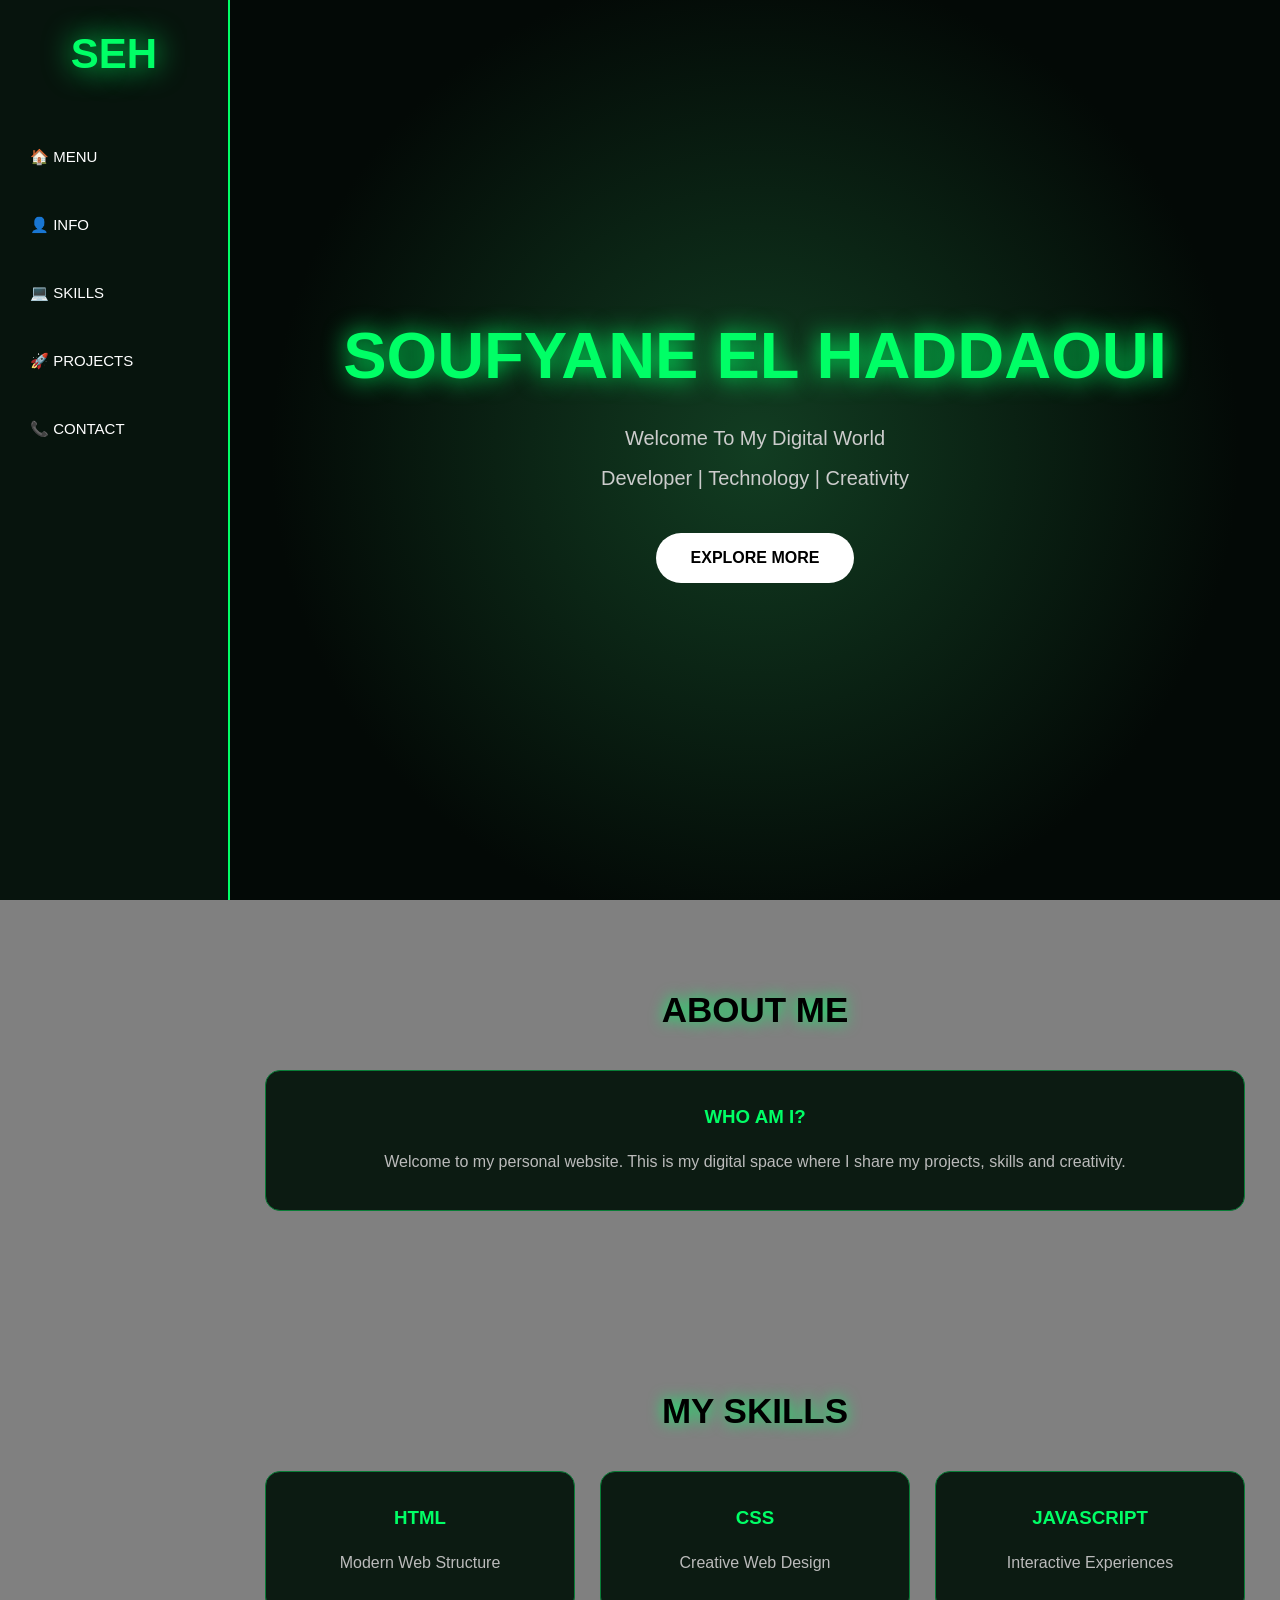
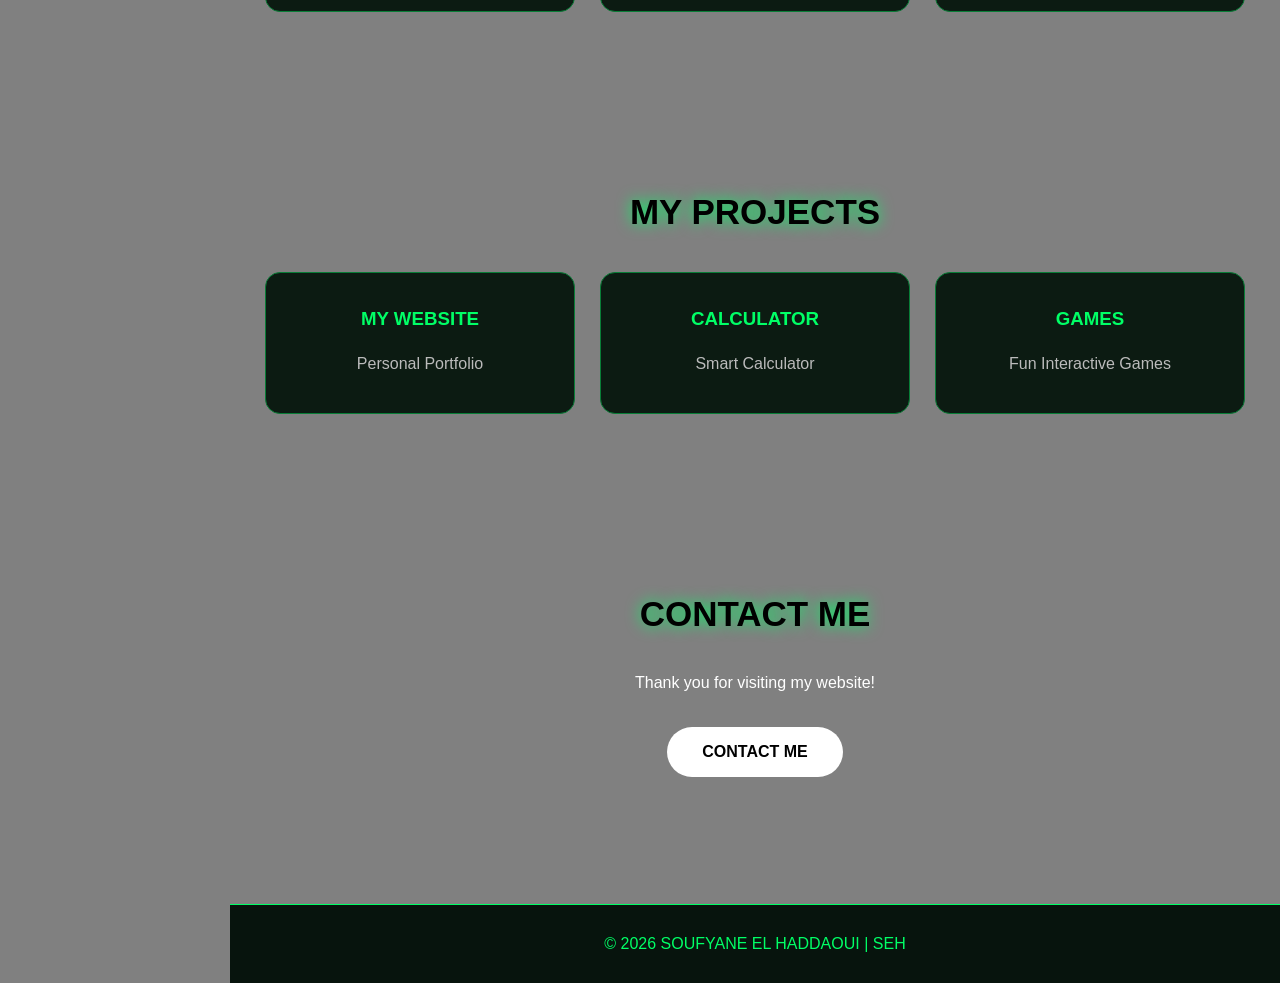
==== ABOUT.html @ 896454d3 "first commit" ====
<!DOCTYPE html>
<html>
<head>
<meta charset="UTF-8">
<title>soufyane el haddaoui</title>
<link rel="icon" href="IMAGES/1793704644158.jpg">
<style>
* {
    margin: 0;padding: 0;box-sizing: border-box;font-family: Arial, sans-serif;
    scroll-behavior: smooth;
}

body {background: grey;color: white; 
}

/* SIDEBAR */
.sidebar { position: fixed; left: 0;top: 0;width: 230px;
    height: 100vh; background: #07140d; border-right: 2px solid #00ff66; padding: 30px 15px;z-index: 1000;transition: 0.4s;
}

.logo {
    text-align: center;color: #00ff66;font-size: 42px;
    font-weight: bold;text-shadow: 0 0 30px #00ff66;margin-bottom: 55px;
}

.sidebar nav {
    display: flex;flex-direction: column;gap: 20px;
}

.sidebar nav a {
    color: white;
    text-decoration: none;
    padding: 15px;
    border-radius: 10px;
    transition: 0.3s;
    font-size: 15px;
}

.sidebar nav a:hover {
    background: #00ff66;
    color: black;
    box-shadow: 0 0 20px #00ff66;
    transform: translateX(5px);
}

/* MENU BUTTON */

.menu-btn {
    display: none;
    position: fixed;
    top: 15px;
    left: 15px;
    z-index: 1100;
    background: #00ff66;
    color: black;
    border: none;
    padding: 15px 15px;
    border-radius: 8px;
    font-size: 22px;
    cursor: pointer;
}

/* MAIN CONTENT */

main {
    margin-left: 230px;
}

/* HERO */

.hero {
    min-height: 100vh;
    display: flex;
    flex-direction: column;
    justify-content: center;
    align-items: center;
    text-align: center;
    padding: 40px 20px;

    background:
    radial-gradient(circle, #123d22 0%, #030906 70%);
}

.hero h1 {
    font-size: clamp(35px, 6vw, 65px);
    color: #00ff66;
    text-shadow: 0 0 25px #00ff66;
    margin-bottom: 25px;
}

.hero p {
    color: #ccc;
    font-size: 20px;
    line-height: 2;
}

.btn {
    display: inline-block;
    margin-top: 35px;
    padding: 16px 35px;
    background: white;
    color: black;
    text-decoration: none;
    border-radius: 30px;
    font-weight: bold;
    transition: 0.3s;
}

.btn:hover {
    background: white;
    box-shadow: 0 0 30px #00ff66;
    transform: scale(1.08);
}

/* SECTIONS */

section {
    padding: 90px 35px;
    text-align: center;
    min-height: 400px;
}

h2 {
    color: black;
    font-size: 35px;
    margin-bottom: 40px;
    text-shadow: 0 0 15px #00ff66;
}

/* CARDS */

.cards {
    display: grid;
    grid-template-columns: repeat(
        auto-fit,
        minmax(200px, 1fr)
    );
    gap: 25px;
}

.card {
    background: #0c1b12;
    padding: 35px 20px;
    border: 1px solid #087d36;
    border-radius: 15px;
    transition: 0.3s;
}

.card:hover {
    transform: translateY(-10px);
    box-shadow: 0 0 25px #00ff6655;
    border-color: #00ff66;
}

.card h3 {
    color: #00ff66;
    margin-bottom: 20px;
}

.card p {
    color: #bbb;
    line-height: 1.7;
}

/* FOOTER */

footer {
    text-align: center;
    padding: 30px;
    background: #07140d;
    color: #00ff66;
    border-top: 1px solid #00ff66;
}

/* MOBILE */

@media(max-width: 768px) {

    .sidebar {
        width: 230px;
        transform: translateX(-100%);
    }

    .sidebar.active {
        transform: translateX(0);
    }

    .menu-btn {
        display: block;
    }

    main {
        margin-left: 0;
    }

    .hero {
        padding: 80px 20px;
    }

    .hero h1 {
        font-size: 38px;
    }

    section {
        padding: 70px 20px;
    }
}

</style>
</head>

<body>

<!-- MENU BUTTON -->

<button class="menu-btn" onclick="toggleMenu2()">
☰
</button>
<!-- SIDEBAR -->
<aside class="sidebar" id="sidebar">
    <div class="logo">SEH</div>
    <nav>
        <a href="index.html" onclick="closeMenu()">🏠 MENU</a>
        <a href="#about" onclick="closeMenu()">👤 INFO</a>
        <a href="#skills" onclick="closeMenu()">💻 SKILLS</a>
        <a href="#projects" onclick="closeMenu()">🚀 PROJECTS</a>
        <a href="#contact" onclick="closeMenu()">📞 CONTACT</a>
    </nav>
</aside>
<!-- MAIN -->
<main>
    <!-- HOME -->
    <div class="hero" id="home">
        <h1>SOUFYANE EL HADDAOUI</h1>
        <p>
            Welcome To My Digital World
            <br>
            Developer | Technology | Creativity
        </p>
        <a href="#about" class="btn">
            EXPLORE MORE
        </a>
    </div>
    <!-- ABOUT -->
    <section id="about">
        <h2>ABOUT ME</h2>
        <div class="card">
            <h3>WHO AM I?</h3>
            <p>
                Welcome to my personal website.
                This is my digital space where
                I share my projects, skills
                and creativity.
            </p>
        </div>
    </section>
    <!-- SKILLS -->
    <section id="skills">
        <h2>MY SKILLS</h2>
        <div class="cards">
            <div class="card">
                <h3>HTML</h3>
                <p>Modern Web Structure</p>
            </div>
            <div class="card">
                <h3>CSS</h3>
                <p>Creative Web Design</p>
            </div>
            <div class="card">
                <h3>JAVASCRIPT</h3>
                <p>Interactive Experiences</p>
            </div>
        </div>
    </section>
    <!-- PROJECTS -->
    <section id="projects">
        <h2>MY PROJECTS</h2>
        <div class="cards">
            <div class="card">
                <h3>MY WEBSITE</h3>
                <p>Personal Portfolio</p>
            </div>
            <div class="card">
                <h3>CALCULATOR</h3>
                <p>Smart Calculator</p>
            </div>
            <div class="card">
                <h3>GAMES</h3>
                <p>Fun Interactive Games</p>
            </div>
        </div>
    </section>
    <!-- CONTACT -->
    <section id="contact">
        <h2>CONTACT ME</h2>
        <p>Thank you for visiting my website!</p>
        <a href="mailto:your@email.com" class="btn">
            CONTACT ME
        </a>
    </section>
    <footer>
        © 2026 SOUFYANE EL HADDAOUI | SEH
    </footer>
</main>
<script>
function toggleMenu2() {
    document.getElementById("sidebar")
    .classList.toggle("active");
}
function closeMenu() {
    if (window.innerWidth <= 768) {
        document.getElementById("sidebar")
        .classList.remove("active");
    }
}
</script>
</body>
</html>
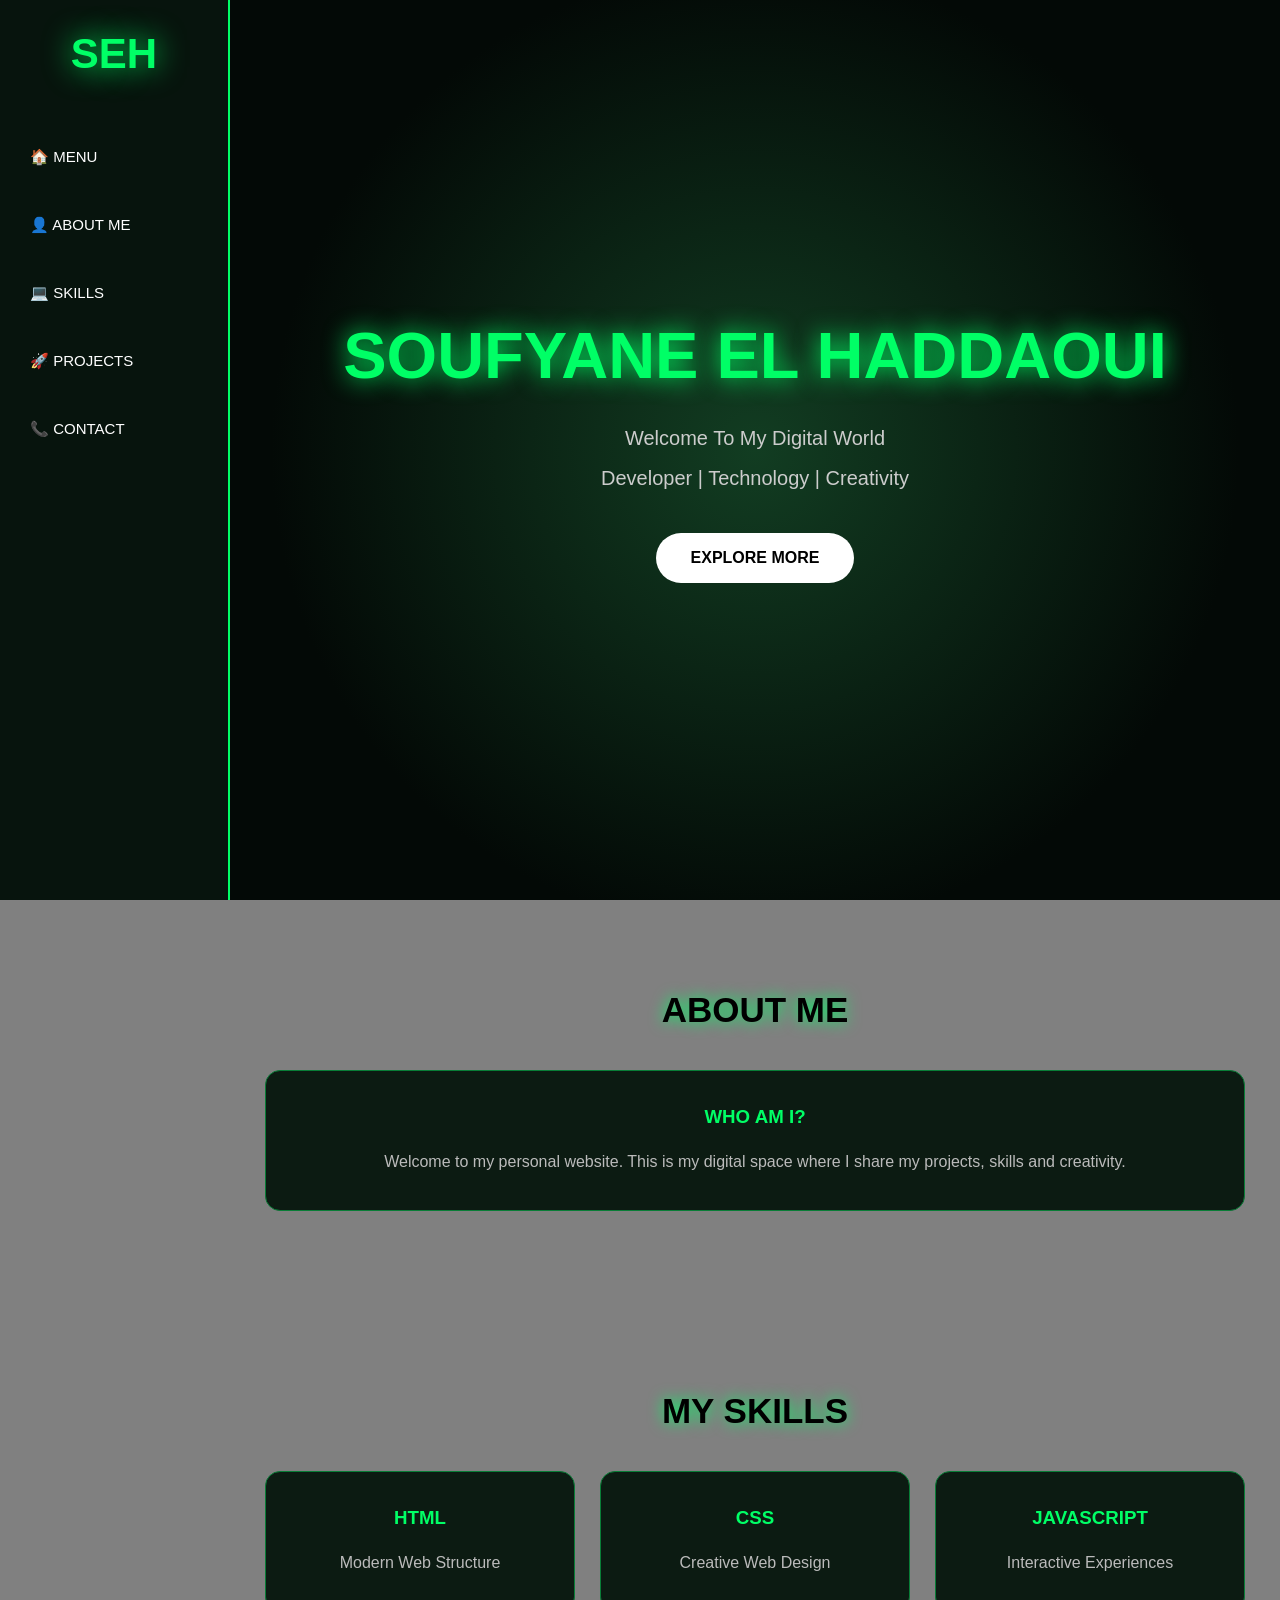
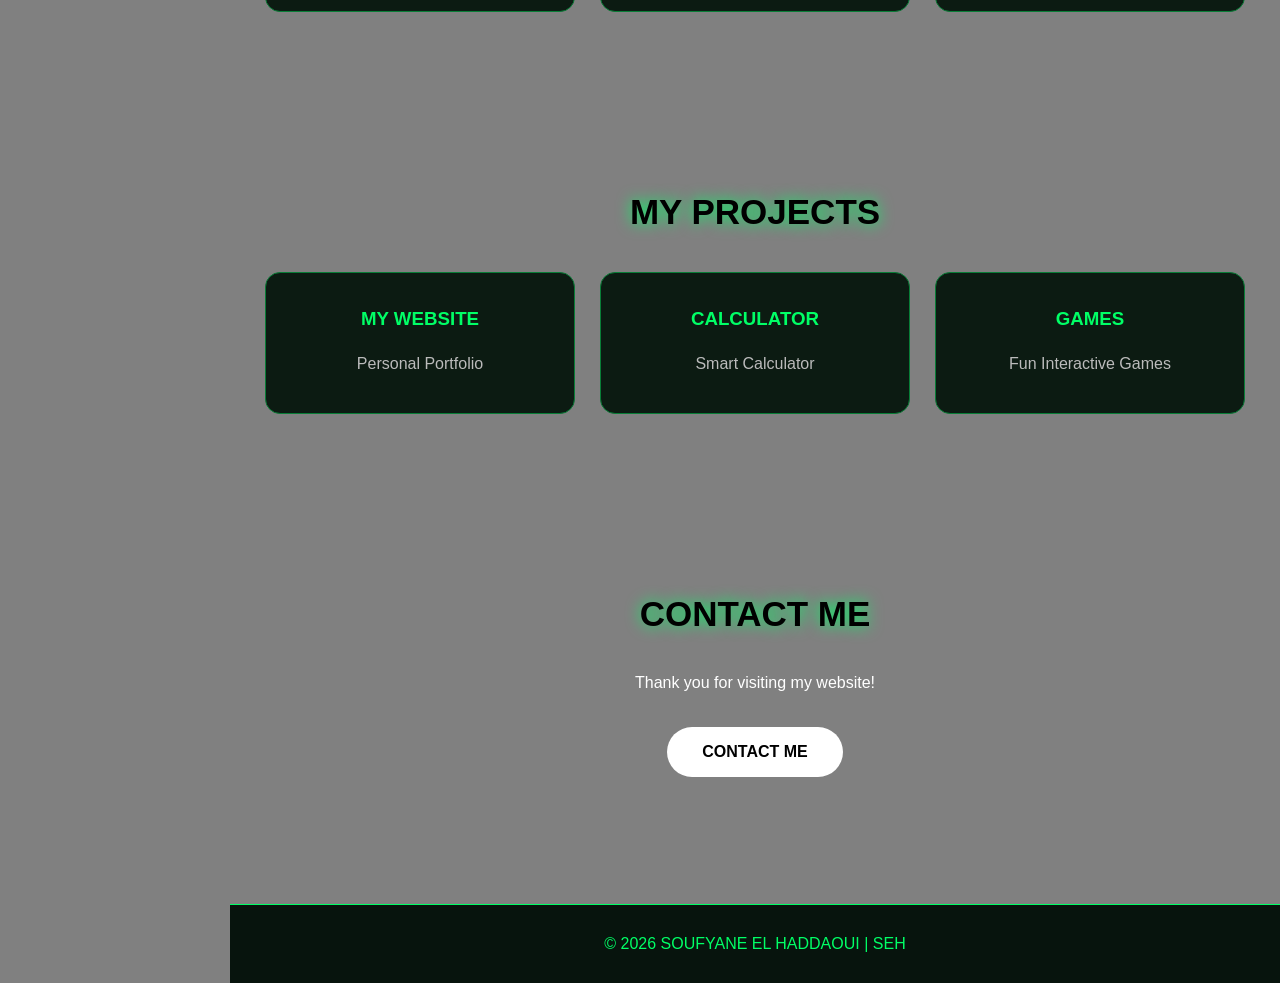
==== commit 9eb59435: "global" ====
--- a/ABOUT.html
+++ b/ABOUT.html
@@ -221,7 +221,7 @@
     <div class="logo">SEH</div>
     <nav>
         <a href="index.html" onclick="closeMenu()">🏠 MENU</a>
-        <a href="#about" onclick="closeMenu()">👤 INFO</a>
+        <a href="#about" onclick="closeMenu()">👤 ABOUT ME</a>
         <a href="#skills" onclick="closeMenu()">💻 SKILLS</a>
         <a href="#projects" onclick="closeMenu()">🚀 PROJECTS</a>
         <a href="#contact" onclick="closeMenu()">📞 CONTACT</a>
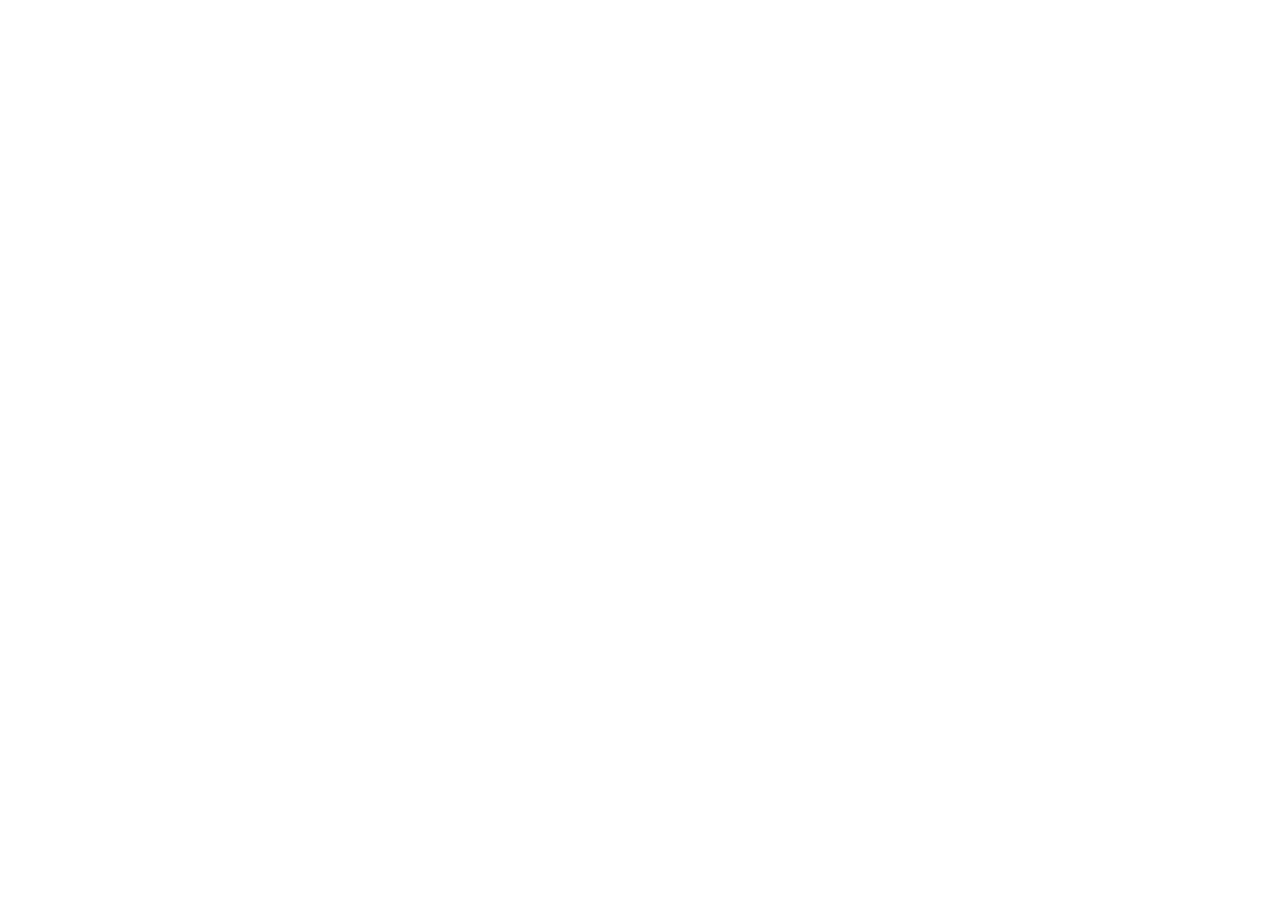
==== commit 40715cf0: "Add files via upload" ====
--- a/ABOUT.html
+++ b/ABOUT.html
@@ -1,215 +1,32 @@
 <!DOCTYPE html>
-<html>
+<html lang="en" style="scroll-behavior:smooth">
 <head>
 <meta charset="UTF-8">
-<title>soufyane el haddaoui</title>
-<link rel="icon" href="IMAGES/1793704644158.jpg">
-<style>
-* {
-    margin: 0;padding: 0;box-sizing: border-box;font-family: Arial, sans-serif;
-    scroll-behavior: smooth;
-}
-
-body {background: grey;color: white; 
-}
-
-/* SIDEBAR */
-.sidebar { position: fixed; left: 0;top: 0;width: 230px;
-    height: 100vh; background: #07140d; border-right: 2px solid #00ff66; padding: 30px 15px;z-index: 1000;transition: 0.4s;
-}
-
-.logo {
-    text-align: center;color: #00ff66;font-size: 42px;
-    font-weight: bold;text-shadow: 0 0 30px #00ff66;margin-bottom: 55px;
-}
-
-.sidebar nav {
-    display: flex;flex-direction: column;gap: 20px;
-}
-
-.sidebar nav a {
-    color: white;
-    text-decoration: none;
-    padding: 15px;
-    border-radius: 10px;
-    transition: 0.3s;
-    font-size: 15px;
-}
-
-.sidebar nav a:hover {
-    background: #00ff66;
-    color: black;
-    box-shadow: 0 0 20px #00ff66;
-    transform: translateX(5px);
-}
-
-/* MENU BUTTON */
-
-.menu-btn {
-    display: none;
-    position: fixed;
-    top: 15px;
-    left: 15px;
-    z-index: 1100;
-    background: #00ff66;
-    color: black;
-    border: none;
-    padding: 15px 15px;
-    border-radius: 8px;
-    font-size: 22px;
-    cursor: pointer;
-}
-
-/* MAIN CONTENT */
-
-main {
-    margin-left: 230px;
-}
-
-/* HERO */
-
-.hero {
-    min-height: 100vh;
-    display: flex;
-    flex-direction: column;
-    justify-content: center;
-    align-items: center;
-    text-align: center;
-    padding: 40px 20px;
-
-    background:
-    radial-gradient(circle, #123d22 0%, #030906 70%);
-}
-
-.hero h1 {
-    font-size: clamp(35px, 6vw, 65px);
-    color: #00ff66;
-    text-shadow: 0 0 25px #00ff66;
-    margin-bottom: 25px;
-}
-
-.hero p {
-    color: #ccc;
-    font-size: 20px;
-    line-height: 2;
-}
-
-.btn {
-    display: inline-block;
-    margin-top: 35px;
-    padding: 16px 35px;
-    background: white;
-    color: black;
-    text-decoration: none;
-    border-radius: 30px;
-    font-weight: bold;
-    transition: 0.3s;
-}
-
-.btn:hover {
-    background: white;
-    box-shadow: 0 0 30px #00ff66;
-    transform: scale(1.08);
-}
-
-/* SECTIONS */
-
-section {
-    padding: 90px 35px;
-    text-align: center;
-    min-height: 400px;
-}
-
-h2 {
-    color: black;
-    font-size: 35px;
-    margin-bottom: 40px;
-    text-shadow: 0 0 15px #00ff66;
-}
-
-/* CARDS */
-
-.cards {
-    display: grid;
-    grid-template-columns: repeat(
-        auto-fit,
-        minmax(200px, 1fr)
-    );
-    gap: 25px;
-}
-
-.card {
-    background: #0c1b12;
-    padding: 35px 20px;
-    border: 1px solid #087d36;
-    border-radius: 15px;
-    transition: 0.3s;
-}
-
-.card:hover {
-    transform: translateY(-10px);
-    box-shadow: 0 0 25px #00ff6655;
-    border-color: #00ff66;
-}
-
-.card h3 {
-    color: #00ff66;
-    margin-bottom: 20px;
-}
-
-.card p {
-    color: #bbb;
-    line-height: 1.7;
-}
-
-/* FOOTER */
-
-footer {
-    text-align: center;
-    padding: 30px;
-    background: #07140d;
-    color: #00ff66;
-    border-top: 1px solid #00ff66;
-}
-
-/* MOBILE */
-
-@media(max-width: 768px) {
-
-    .sidebar {
-        width: 230px;
-        transform: translateX(-100%);
-    }
-
-    .sidebar.active {
-        transform: translateX(0);
-    }
-
-    .menu-btn {
-        display: block;
-    }
-
-    main {
-        margin-left: 0;
-    }
-
-    .hero {
-        padding: 80px 20px;
-    }
-
-    .hero h1 {
-        font-size: 38px;
-    }
-
-    section {
-        padding: 70px 20px;
-    }
-}
-
-</style>
+<link rel="stylesheet" href="style.css">
+<meta name="viewport" content="width=device-width, initial-scale=1">
+<meta http-equiv="Content-Security-Policy" content="upgrade-insecure-requests">
+<script>if(location.protocol==="http:"&&location.hostname!=="localhost"&&location.hostname!=="127.0.0.1"){location.replace("https://"+location.host+location.pathname+location.search+location.hash);}</script>
+<title>About Soufyane El Haddaoui – Developer Portfolio | SEH World</title>
+<meta name="description" content="About Soufyane El Haddaoui: developer passionate about HTML, CSS and JavaScript. See skills, projects and how to contact me.">
+<meta name="author" content="Soufyane El Haddaoui">
+<link rel="canonical" href="https://souf2002yane.github.io/SEH-WORLD/ABOUT.html">
+<link rel="icon" type="image/svg+xml" href="favicon.svg">
+<meta property="og:type" content="website">
+<meta property="og:site_name" content="SEH World">
+<meta property="og:title" content="About Soufyane El Haddaoui – Developer Portfolio | SEH World">
+<meta property="og:description" content="About Soufyane El Haddaoui: developer passionate about HTML, CSS and JavaScript. See skills, projects and how to contact me.">
+<meta property="og:image" content="https://souf2002yane.github.io/SEH-WORLD/og-image.png">
+<meta property="og:image:width" content="1200">
+<meta property="og:image:height" content="630">
+<meta property="og:image:alt" content="SEH World - Games, Stories and Personal Website">
+<meta property="og:url" content="https://souf2002yane.github.io/SEH-WORLD/ABOUT.html">
+<meta name="twitter:card" content="summary_large_image">
+<meta name="twitter:title" content="About Soufyane El Haddaoui – Developer Portfolio | SEH World">
+<meta name="twitter:description" content="About Soufyane El Haddaoui: developer passionate about HTML, CSS and JavaScript. See skills, projects and how to contact me.">
+<meta name="twitter:image" content="https://souf2002yane.github.io/SEH-WORLD/og-image.png">
 </head>
 
-<body>
+<body class="about-page">
 
 <!-- MENU BUTTON -->
 
@@ -294,7 +111,7 @@
     <section id="contact">
         <h2>CONTACT ME</h2>
         <p>Thank you for visiting my website!</p>
-        <a href="mailto:your@email.com" class="btn">
+        <a href="mailto:souf2002yane@gmail.com" class="btn main-cta">
             CONTACT ME
         </a>
     </section>
@@ -314,5 +131,11 @@
     }
 }
 </script>
+<script src="seh-extra.js" defer></script>
+
+<div class="seh-legal-footer">
+  <div><a href="PRIVACY.html">Privacy Policy</a> · <a href="CGU.html">Terms of Use (CGU)</a> · <a href="#" id="sehCookieSettings">Cookie settings</a></div>
+  <p>© 2026 Soufyane El Haddaoui – SEH World · Made in Morocco 🇲🇦</p>
+</div>
 </body>
 </html>
--- a/style.css
+++ b/style.css
@@ -0,0 +1,331 @@
+
+/* ========== إعدادات عامة احترافية ========== */
+:root{
+  --blue:#0866ff;
+  --bg:#f0f2f5;
+  --white:#ffffff;
+  --gray:#65676b;
+  --dark:#1f2a33;
+}
+*{
+  box-sizing: border-box;
+  margin:0;
+  padding:0;
+}
+
+/* date*/
+.top-bar{background:#deeef9;padding:7px 15px;display:flex;
+  justify-content:space-between;font-size:12px;color:#7a6a3a}
+
+body{
+  background: var(--bg); font-family: 'Segoe UI', Tahoma, sans-serif;
+  padding-top: 75px; /* باش المحتوى مايطلعش تحت النافبار المفيكسي */
+  padding-bottom: 80px; color: #111;
+}
+
+
+/* ========== الهيدر - مفيكسي فالفوق ========== */
+header{
+  position: fixed ; top:0; left:0; width:100%; z-index: 10000;
+  background: var(--white); box-shadow: 0 2px 8px rgba(0,0,0,0.08); 
+}
+
+
+/* النافبار اللي بغيتيه يبقى الفوق */
+.bottom-row{
+  position: fixed; top: 0; left: 0; width: 100%; height: 65px;
+  background: var(--white); display: flex; justify-content: space-around;
+  align-items: center; z-index: 9999; border-bottom: 1px solid #ddd;
+  box-shadow: 0 2px 12px rgba(0,0,0,0.07);
+}
+
+.nav-item{
+  text-decoration: none; color: var(--gray); text-align: center;
+  padding: 6px 22px; border-radius: 8px; transition: 0.2s;
+  font-size: 24px;
+}
+.nav-item small{
+  display: block; font-size: 10px; font-weight: 650; color: black;
+  margin-top: 2px; letter-spacing: 0.5px;
+}
+.nav-item.active{
+  color: var(--blue);
+  border-bottom: 3px solid var(--blue);
+  background: #e7f3ff;
+}
+
+.nav-item:hover{
+  background: #f2f2f2;
+}
+
+:root {
+  --bg: #f0f2f5;
+  --text: black;
+  --card: #ffffff;
+}
+/* dark mode: see REAL DARK MODE at the end of this file */
+body {
+  background-color: var(--bg) !important;
+  color: var(--text) !important;
+  transition: background 0.3s, color 0.3s;
+}
+header, nav, .card {
+  background-color: var(--card) !important;
+}
+
+.toggle-btn {
+  background: #e5e7eb; border: none; padding: 8px 14px; 
+  border-radius: 9999px; cursor: pointer; font-size: 18px;
+  position: fixed; top: 15px; right: 20px; z-index: 9999;
+}
+body.dark .toggle-btn { background: #27292b; }
+.icon.moon { display: none; }
+body.dark .icon.sun { display: none; }
+body.dark .icon.moon { display: inline; }
+
+
+/* ========== المحتوى والعناوين ========== */
+h1{
+  background: var(--bg);  color: #1c1e21; width: 92%; max-width: 700px;
+  margin: 20px auto; padding: 14px; border-radius: 12px;
+  box-shadow: 0 1px 2px rgba(0,0,0,0.1); text-align: center;
+  font-size: 20px; border: none; transition: 0.3s;
+}
+h1:hover{ background: linear-gradient(135deg,rgb(11, 221, 236) 0%, #764ba2 100%);
+  transform: scale(1.10) }
+
+fieldset{
+  background: var(--white); width: 92%; max-width: 700px;
+  margin: 15px auto; border: 1px solid #ddd; border-radius: 12px;
+  padding: 20px; box-shadow: 0 2px 10px rgba(0,0,0,0.05);
+}
+legend{
+  color: var(--blue); font-weight: bold; font-size: 16px;
+  padding: 4px 12px; background: #e7f3ff; border-radius: 20px;
+}
+
+/* ========== المدخلات ========== */
+input, select{
+  width: 100%; padding: 13px 15px; margin: 8px 0; font-size: 15px;
+  border: 1px solid #ccd0d5; border-radius: 8px; outline: none;
+  background: #f5f6f7; transition: 0.2s;
+}
+input:focus, select:focus{
+  background: var(--white); border-color: var(--blue);
+  box-shadow: 0 0 0 2px rgba(8,102,255,0.2);
+}
+input::placeholder{ color:#8a8d91; }
+
+button, input[type="submit"]{
+  background: var(--blue); color: #fff; border: none; padding: 12px 20px;
+  border-radius: 8px; font-weight: bold; cursor: pointer;
+  transition: 0.2s; width: auto;
+}
+button:hover{ background: #0756d6; transform: translateY(-1px); }
+
+/* ========== الجدول ========== */
+table{
+  width: 92%; max-width: 700px; margin: 20px auto; border-collapse: collapse;
+  background: var(--white); border-radius: 12px; overflow: hidden;
+  box-shadow: 0 2px 10px rgba(0,0,0,0.05);
+}
+caption{
+  background: var(--dark);
+  color: white;
+  padding: 14px;
+  font-weight: bold;
+}
+th{ background: var(--blue); color: white; padding: 12px; }
+td{ padding: 12px; text-align: center; border-bottom: 1px solid #eee; }
+tr:hover{ background: #f0f6ff; }
+
+/* ========== النوافذ dialog ========== */
+dialog{
+  border: none; border-radius: 16px; padding: 25px; max-width: 90%;
+  box-shadow: 0 15px 40px rgba(0,0,0,0.2); animation: pop 0.3s ease;
+}
+dialog::backdrop{
+  background: rgba(0,0,0,0.4);
+  backdrop-filter: blur(4px);
+}
+@keyframes pop{
+  from{ transform: scale(0.9); opacity:0; }
+  to{ transform: scale(1); opacity:1; }
+}
+
+
+/* =====================================================================
+   ADDED BY THE UPDATE (nothing above this line was redesigned)
+   ===================================================================== */
+
+/* ---------- basic responsiveness safety ---------- */
+img{max-width:100%}
+body{overflow-x:hidden}
+
+/* ---------- contrast fixes (WCAG AA 4.5:1) ---------- */
+.top-bar{color:#5e5128}
+input::placeholder{color:#6b6e73}
+legend{color:#0550c8}
+.gold-header p{color:#666}
+.world-section p{color:#666}
+.mini-game small{color:#666}
+.hero-gold-text span{background:#8a6d1a}
+[style*="color:#888"]{color:#666 !important}
+[style*="color:#999"]{color:#666 !important}
+
+/* ---------- ONE main gold button per page ---------- */
+.main-cta{
+  display:block !important;
+  width:fit-content;max-width:92%;
+  margin:28px auto !important;
+  padding:18px 46px !important;
+  font-size:20px !important;font-weight:900 !important;
+  text-align:center;text-decoration:none;
+  color:#1a1200 !important;
+  background:linear-gradient(135deg,#FFD84D,#E9B824) !important;
+  border:2px solid #B7791F !important;border-radius:40px !important;
+  box-shadow:0 8px 24px rgba(183,121,31,.45);
+  cursor:pointer;transition:transform .2s, box-shadow .2s;
+}
+.main-cta:hover{transform:translateY(-2px) scale(1.03);box-shadow:0 12px 30px rgba(183,121,31,.6);background:linear-gradient(135deg,#FFE17A,#F0C030) !important}
+.btn-next,.btn-pro.btn-gold{font-size:18px;color:#1a1200}
+
+/* ---------- cookie banner (CNDP) ---------- */
+.seh-cookie{
+  position:fixed;left:0;right:0;bottom:0;z-index:100000;
+  display:flex;flex-wrap:wrap;align-items:center;justify-content:center;gap:12px 20px;
+  padding:14px 18px;background:#111;color:#f1f1f1;
+  border-top:3px solid #E9C46A;box-shadow:0 -6px 24px rgba(0,0,0,.35);
+  font-size:14px;line-height:1.5;
+}
+.seh-cookie p{margin:0;max-width:760px}
+.seh-cookie a{color:#FFD84D;font-weight:700}
+.seh-cookie-btns{display:flex;gap:10px}
+.seh-cookie button{padding:11px 26px;border-radius:25px;font-weight:800;font-size:15px;cursor:pointer;border:2px solid #E9C46A}
+.seh-cookie .seh-cookie-accept{background:#E9C46A;color:#1a1200}
+.seh-cookie .seh-cookie-refuse{background:transparent;color:#fff}
+.seh-cookie .seh-cookie-refuse:hover{background:#333;transform:none}
+.seh-cookie .seh-cookie-accept:hover{background:#FFD84D;transform:none}
+
+/* ---------- legal footer on every page ---------- */
+.seh-legal-footer{
+  clear:both;text-align:center;padding:22px 12px 95px;margin-top:20px;
+  background:#111;color:#e0e0e0;font-size:14px;border-top:2px solid #E9C46A;
+}
+.seh-legal-footer a{color:#FFD84D;font-weight:700;text-decoration:none;margin:0 8px;display:inline-block;padding:4px 0}
+.seh-legal-footer a:hover{text-decoration:underline}
+.seh-legal-footer p{margin:10px 0 0;color:#c9c9c9}
+
+/* ---------- Turnstile holder (hidden until a site key is configured) ---------- */
+.seh-turnstile{display:flex;justify-content:center;margin:10px 0}
+.seh-turnstile:empty{display:none}
+
+/* ---------- theme toggle button (bottom-right, above the menu bar) ---------- */
+.seh-theme-btn{top:auto !important;bottom:78px;right:14px !important;box-shadow:0 2px 10px rgba(0,0,0,.25);z-index:9998}
+
+/* ---------- legal / 404 page layout ---------- */
+.legal{max-width:820px;margin:20px auto;padding:22px 24px;background:var(--card);border-radius:14px;box-shadow:0 2px 10px rgba(0,0,0,.08);line-height:1.75;font-size:16px}
+.legal h1{all:unset;display:block;font-size:28px;font-weight:800;margin:6px 0 4px;color:#1c1e21}
+.legal h2{font-size:20px;margin:26px 0 8px;color:#0550c8}
+.legal p,.legal li{margin:8px 0}
+.legal ul{padding-left:22px}
+.legal table{width:100%;max-width:none;margin:12px 0;font-size:14px}
+.legal th{background:#0550c8}
+.legal td{text-align:left;vertical-align:top}
+.legal .updated{color:#555;font-size:14px}
+.legal a{color:#0550c8;font-weight:700}
+
+/* =====================================================================
+   REAL DARK MODE  (body.dark)
+   ===================================================================== */
+body.dark{
+  --bg:#0a0a0a;--text:#e0e0e0;--card:#111;
+  --white:#1a1a1a;--gray:#c0c0c0;--dark:#000;
+}
+body.dark:not(.about-page){background-color:#0a0a0a !important;color:#e0e0e0 !important}
+body.dark h1{color:#e0e0e0;background:#1a1a1a}
+body.dark fieldset{border-color:#333}
+body.dark input,body.dark select{background:#1f1f1f;color:#e0e0e0;border-color:#444}
+body.dark input:focus,body.dark select:focus{background:#262626}
+body.dark input::placeholder{color:#a0a0a0}
+body.dark legend{background:#1d2b44;color:#9cc4ff}
+body.dark .nav-item small{color:#e0e0e0}
+body.dark .nav-item.active{background:#1d2b44;color:#9cc4ff}
+body.dark .nav-item:hover{background:#262626}
+body.dark .top-bar{background:#1a1a1a;color:#e0e0e0}
+body.dark tr:hover{background:#222}
+body.dark td{border-color:#333}
+body.dark .legal h1{color:#e0e0e0;background:none}
+body.dark .legal h2,body.dark .legal a{color:#9cc4ff}
+body.dark .legal .updated{color:#b5b5b5}
+body.dark .legal th{background:#1d2b44}
+/* index.html */
+body.dark .gold-header,body.dark .news-box,body.dark .world-detail,
+body.dark [style*="background:white"],body.dark [style*="background:#f8f9fa"]{background:#1a1a1a !important;color:#e0e0e0}
+body.dark .gold-header h2,body.dark .news-box h3{color:#E9C46A}
+body.dark .gold-header p,body.dark .world-section p,body.dark .mini-game small{color:#b5b5b5}
+body.dark .world-detail h4{color:#e0e0e0}
+body.dark .mini-game{background:#222;border-color:#333;color:#e0e0e0}
+body.dark section{background:#1a1a1a;color:#e0e0e0;border-color:#5a4a2a}
+body.dark [style*="background:#fff8e1"]{background:#2a2412 !important;color:#f0e6c0}
+body.dark .card h4{color:#E9C46A}
+body.dark section [style*="color:#5A4632"],body.dark section [style*="color:#8A6A45"]{color:#d8c9b0 !important}
+body.dark .news-box a{color:#FFD84D !important}
+body.dark #moreBtn{color:#fff}
+/* GAME.html */
+body.dark .container,body.dark .game-card,body.dark .lb-row{background:#1a1a1a;color:#e0e0e0}
+body.dark .xo-cell,body.dark .rps-btn,body.dark .mode-btn,body.dark .party-count-btn{color:#111}
+body.dark .btn-secondary{background:#1a1a1a !important;color:#e0e0e0 !important}
+/* STORIES.html */
+body.dark .story-item,body.dark .coming-box{background:#1a1a1a;color:#e0e0e0}
+body.dark .story-icon{background:#333;color:#e0e0e0}
+body.dark .moral{background:#2a2412;color:#f0e6c0}
+body.dark .coming-footer{color:#E9C46A}
+body.dark #searchBox{background:#1f1f1f;color:#e0e0e0;border-color:#444}
+
+/* =====================================================================
+   ABOUT PAGE - styles moved here from the inline <style> of ABOUT.html.
+   Everything is scoped to body.about-page so no other page is affected and
+   the green neon design stays exactly as you built it.
+   ===================================================================== */
+body.about-page,body.about-page .sidebar,body.about-page .sidebar *,body.about-page main,body.about-page main *{margin:0;padding:0;box-sizing:border-box;font-family:Arial,sans-serif;scroll-behavior:smooth}
+body.about-page{background:#6a6a6a !important;color:#fff !important;padding:0}
+body.about-page .sidebar{position:fixed;left:0;top:0;width:230px;height:100vh;background:#07140d;border-right:2px solid #00ff66;padding:30px 15px;z-index:1000;transition:.4s}
+body.about-page .logo{text-align:center;color:#00ff66;font-size:42px;font-weight:bold;text-shadow:0 0 30px #00ff66;margin-bottom:55px}
+body.about-page .sidebar nav{display:flex;flex-direction:column;gap:20px;background:transparent !important}
+body.about-page .sidebar nav a{color:#fff;text-decoration:none;padding:15px;border-radius:10px;transition:.3s;font-size:15px}
+body.about-page .sidebar nav a:hover{background:#00ff66;color:#000;box-shadow:0 0 20px #00ff66;transform:translateX(5px)}
+body.about-page .menu-btn{display:none;position:fixed;top:15px;left:15px;z-index:1100;background:#00ff66;color:#000;border:none;padding:15px;border-radius:8px;font-size:22px;cursor:pointer}
+body.about-page .menu-btn:hover{background:#00ff66;transform:none}
+body.about-page main{margin-left:230px}
+body.about-page .hero{min-height:100vh;display:flex;flex-direction:column;justify-content:center;align-items:center;text-align:center;padding:40px 20px;background:radial-gradient(circle,#123d22 0%,#030906 70%)}
+body.about-page .hero h1{font-size:clamp(35px,6vw,65px);color:#00ff66;text-shadow:0 0 25px #00ff66;margin:0 0 25px;padding:0;width:auto;max-width:none;background:none;border-radius:0;box-shadow:none;transform:none;display:block}
+body.about-page .hero h1:hover{background:none;transform:none}
+body.about-page .hero p{color:#ccc;font-size:20px;line-height:2}
+body.about-page .btn{display:inline-block;margin-top:35px;padding:16px 35px;background:#fff;color:#000;text-decoration:none;border-radius:30px;font-weight:bold;transition:.3s}
+body.about-page .btn:hover{background:#fff;box-shadow:0 0 30px #00ff66;transform:scale(1.08)}
+body.about-page section{padding:90px 35px;text-align:center;min-height:400px}
+body.about-page h2{color:#fff;font-size:35px;margin-bottom:40px;text-shadow:0 0 15px #00ff66}
+body.about-page .cards{display:grid;grid-template-columns:repeat(auto-fit,minmax(200px,1fr));gap:25px}
+body.about-page .card{background:#0c1b12 !important;padding:35px 20px;border:1px solid #087d36;border-radius:15px;transition:.3s}
+body.about-page .card:hover{transform:translateY(-10px);box-shadow:0 0 25px #00ff6655;border-color:#00ff66}
+body.about-page .card h3{color:#00ff66;margin-bottom:20px}
+body.about-page .card p{color:#bbb;line-height:1.7}
+body.about-page footer{text-align:center;padding:30px;background:#07140d;color:#00ff66;border-top:1px solid #00ff66}
+body.about-page .seh-legal-footer{margin-left:230px;padding-bottom:30px}
+@media(max-width:768px){
+  body.about-page .sidebar{width:230px;transform:translateX(-100%)}
+  body.about-page .sidebar.active{transform:translateX(0)}
+  body.about-page .menu-btn{display:block}
+  body.about-page main,body.about-page .seh-legal-footer{margin-left:0}
+  body.about-page .hero{padding:80px 20px}
+  body.about-page .hero h1{font-size:38px}
+  body.about-page section{padding:70px 20px}
+}
+
+/* ---------- 404 page ---------- */
+body.p404{background:#07140d !important;color:#fff !important;padding:0;min-height:100vh}
+body.p404 .box404{min-height:100vh;display:flex;flex-direction:column;align-items:center;justify-content:center;text-align:center;padding:30px 20px 120px;background:radial-gradient(circle,#123d22 0%,#030906 70%)}
+body.p404 .code404{font-size:clamp(80px,22vw,160px);font-weight:900;color:#00ff66;text-shadow:0 0 30px #00ff66;line-height:1}
+body.p404 h2{font-size:28px;margin:10px 0}
+body.p404 p{color:#ccc;font-size:18px;max-width:520px}
